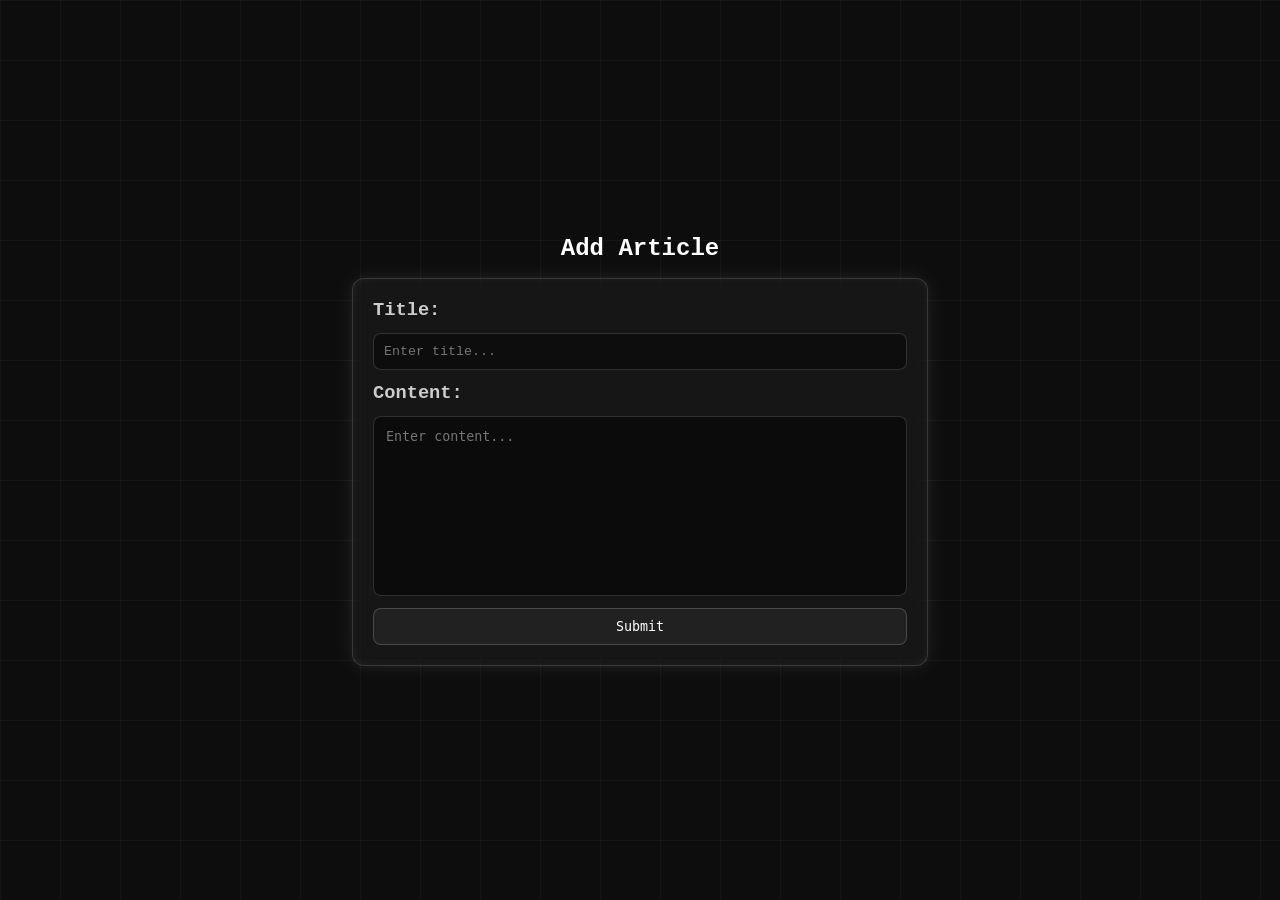
==== frontend/addDoc.html @ 05a14c6d "add addDoc.html and enhance form styles for document submission" ====
<!DOCTYPE html>
<html lang="en">
<head>
    <meta charset="UTF-8">
    <meta name="viewport" content="width=device-width, initial-scale=1.0">
    <title>Add Document</title>
    <link rel="stylesheet" href="style.css">
</head>
<body>
    <div class="form-container">
        <h2>Add Article</h2>

        <form id="docForm">
            <h3>Title:</h3>
            <input type="text" id="titleInput" placeholder="Enter title...">
            
            <h3>Content:</h3>
            <textarea id="contentInput" placeholder="Enter content..."></textarea>
            <button type="submit">Submit</button>
        </form>
    </div>
    <script src="app.js"></script>
</body>
</html>
---- frontend/style.css ----
* {
    margin: 0;
    padding: 0;
    box-sizing: border-box;
}

body {
    background-color: #0d0d0d;
    color: #ffffff;
    font-family: 'Courier New', Courier, monospace;
    min-height: 100vh;
    display: flex;
    align-items: center;
    justify-content: center;

    background-image:
        linear-gradient(rgba(255,255,255,0.03) 1px, transparent 1px),
        linear-gradient(90deg, rgba(255,255,255,0.03) 1px, transparent 1px);
    background-size: 60px 60px;
}

.app {
    width: 100%;
    max-width: 660px;
    padding: 40px 20px;
    display: flex;
    flex-direction: column;
    align-items: center;
    gap: 24px;
}

#logo h1 {
    font-size: 2.7rem;
    font-weight: 300;
    letter-spacing: 0.55em;
    text-transform: uppercase;
    color: #e8e8e8;
    text-align: center;
}

.search-section {
    width: 100%;
    display: flex;
    flex-direction: column;
    align-items: center;
    gap: 16px;
}

#searchInput {
    width: 100%;
    padding: 14px 20px;
    background: rgba(255, 255, 255, 0.06);
    border: 1px solid rgba(255, 255, 255, 0.12);
    border-radius: 10px;
    color: #cccccc;
    font-family: 'Courier New', Courier, monospace;
    font-size: 0.95rem;
    outline: none;
    transition: border-color 0.2s, background 0.2s;

    backdrop-filter: blur(6px);
    -webkit-backdrop-filter: blur(6px);
    box-shadow: inset 0 1px 0 rgba(255,255,255,0.07),
                0 4px 20px rgba(0,0,0,0.4);
}

#searchInput::placeholder {
    color: rgba(255, 255, 255, 0.3);
}

#searchInput:focus {
    border-color: rgba(255, 255, 255, 0.28);
    background: rgba(255, 255, 255, 0.09);
}

.actions {
    display: flex;
    gap: 32px;
    align-items: center;
}

.actions button {
    background: none;
    border: none;
    color: rgba(255, 255, 255, 0.65);
    font-family: 'Courier New', Courier, monospace;
    font-size: 0.8rem;
    letter-spacing: 0.08em;
    cursor: pointer;
    display: flex;
    flex-direction: column;
    align-items: center;
    gap: 4px;
    transition: color 0.2s;
}

.actions button:hover {
    color: #ffffff;
}

#searchBtn::before {
    content: '⌕';
    font-size: 2.2rem;
}

#AddDocBtn::before {
    content: '✚';
    font-size: 1.7rem;
}

.form-container {
    width: 100%;
    display: flex;
    flex-direction: column;
    align-items: center;
    gap: 16px;
}

#docForm {
    width: 45%;
    padding: 20px;
    display: flex;
    flex-direction: column;
    gap: 12px;

    background: rgba(255, 255, 255, 0.04);
    border: 1px solid rgba(255, 255, 255, 0.15);
    border-radius: 12px;

    color: #ccc;

    backdrop-filter: blur(10px);
    -webkit-backdrop-filter: blur(10px);

    box-shadow:
        0 0 10px rgba(255, 255, 255, 0.05),
        0 0 25px rgba(255, 255, 255, 0.08),
        inset 0 0 10px rgba(255, 255, 255, 0.05);

    transition: 0.3s ease;
}

#docForm:hover {
    border: 1px solid rgba(255, 255, 255, 0.35);

    box-shadow:
        0 0 12px rgba(255, 255, 255, 0.1),
        0 0 35px rgba(255, 255, 255, 0.15),
        inset 0 0 12px rgba(255, 255, 255, 0.06);
}

input {
    width: 100%;
    padding: 10px;
    background: rgba(0, 0, 0, 0.4);
    border: 1px solid rgba(255, 255, 255, 0.15);
    border-radius: 8px;
    color: white;
    outline: none;
    font-family: "Courier New", Courier, monospace;
}

textarea {
    width: 100%;
    height: 180px;
    padding: 12px;
    background: rgba(0, 0, 0, 0.45);
    border: 1px solid rgba(255, 255, 255, 0.15);
    border-radius: 8px;
    color: white;
    outline: none;
    font-family: monospace;
    resize: none;
    overflow-y: auto;

}

input:focus, textarea:focus {
    border-color: rgba(255, 255, 255, 0.4);
    box-shadow: 0 0 12px rgba(255, 255, 255, 0.12);

}

#docForm button {
    padding: 10px 14px;
    background: rgba(255, 255, 255, 0.05);
    border: 1px solid rgba(255, 255, 255, 0.18);
    border-radius: 8px;
    color: white;
    font-family: monospace;
    cursor: pointer;
    transition: 0.3s ease;
}

#docForm button:hover {
    border-color: rgba(255, 255, 255, 0.4);
    box-shadow: 0 0 12px rgba(255, 255, 255, 0.15);
    transform: translateY(-1px);
}
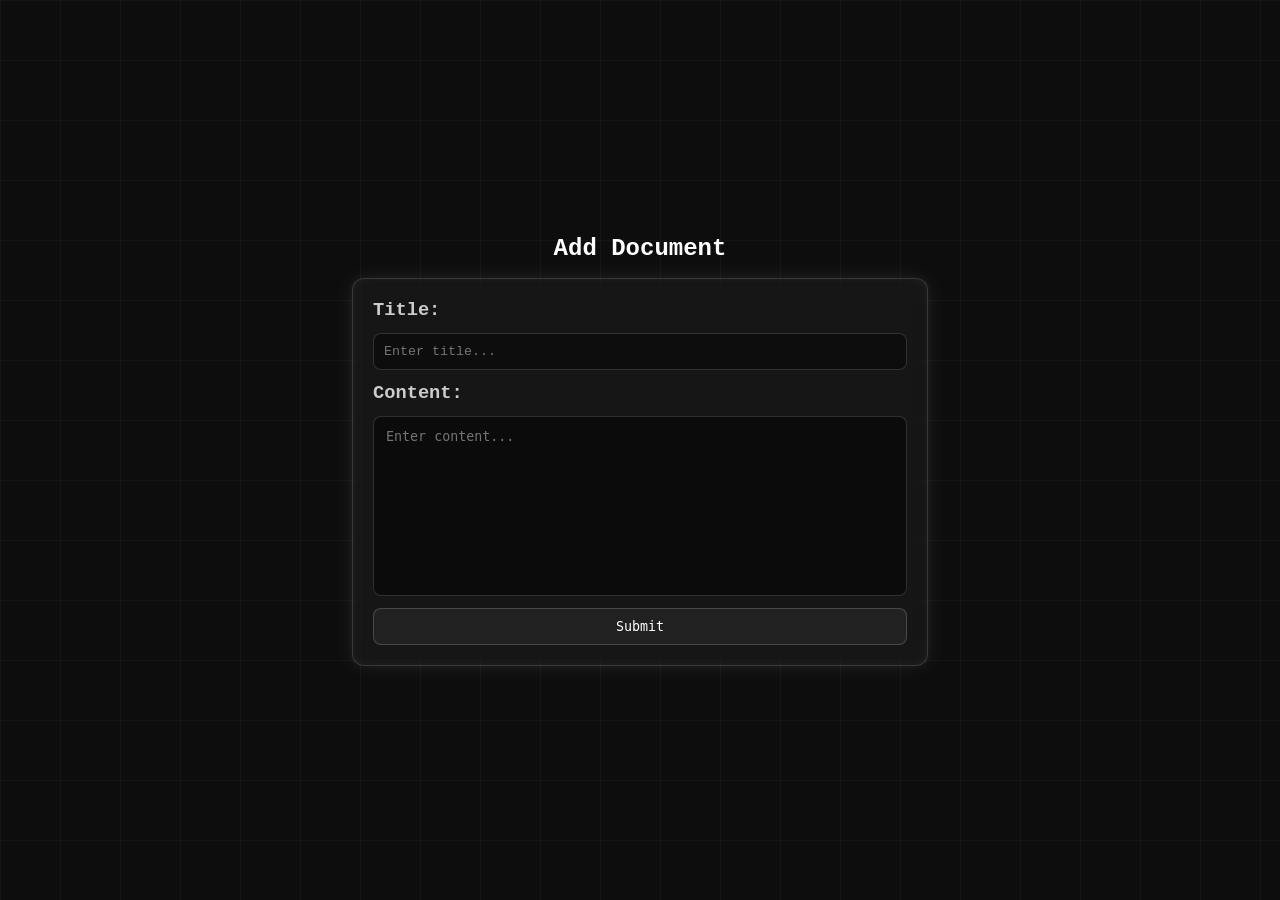
==== commit c21f6c92: "update document title and heading for consistency" ====
--- a/frontend/addDoc.html
+++ b/frontend/addDoc.html
@@ -3,13 +3,12 @@
 <head>
     <meta charset="UTF-8">
     <meta name="viewport" content="width=device-width, initial-scale=1.0">
-    <title>Add Document</title>
+    <title>Add Document - Doodle</title>
     <link rel="stylesheet" href="style.css">
 </head>
 <body>
     <div class="form-container">
-        <h2>Add Article</h2>
-
+        <h2>Add Document</h2> 
         <form id="docForm">
             <h3>Title:</h3>
             <input type="text" id="titleInput" placeholder="Enter title...">
